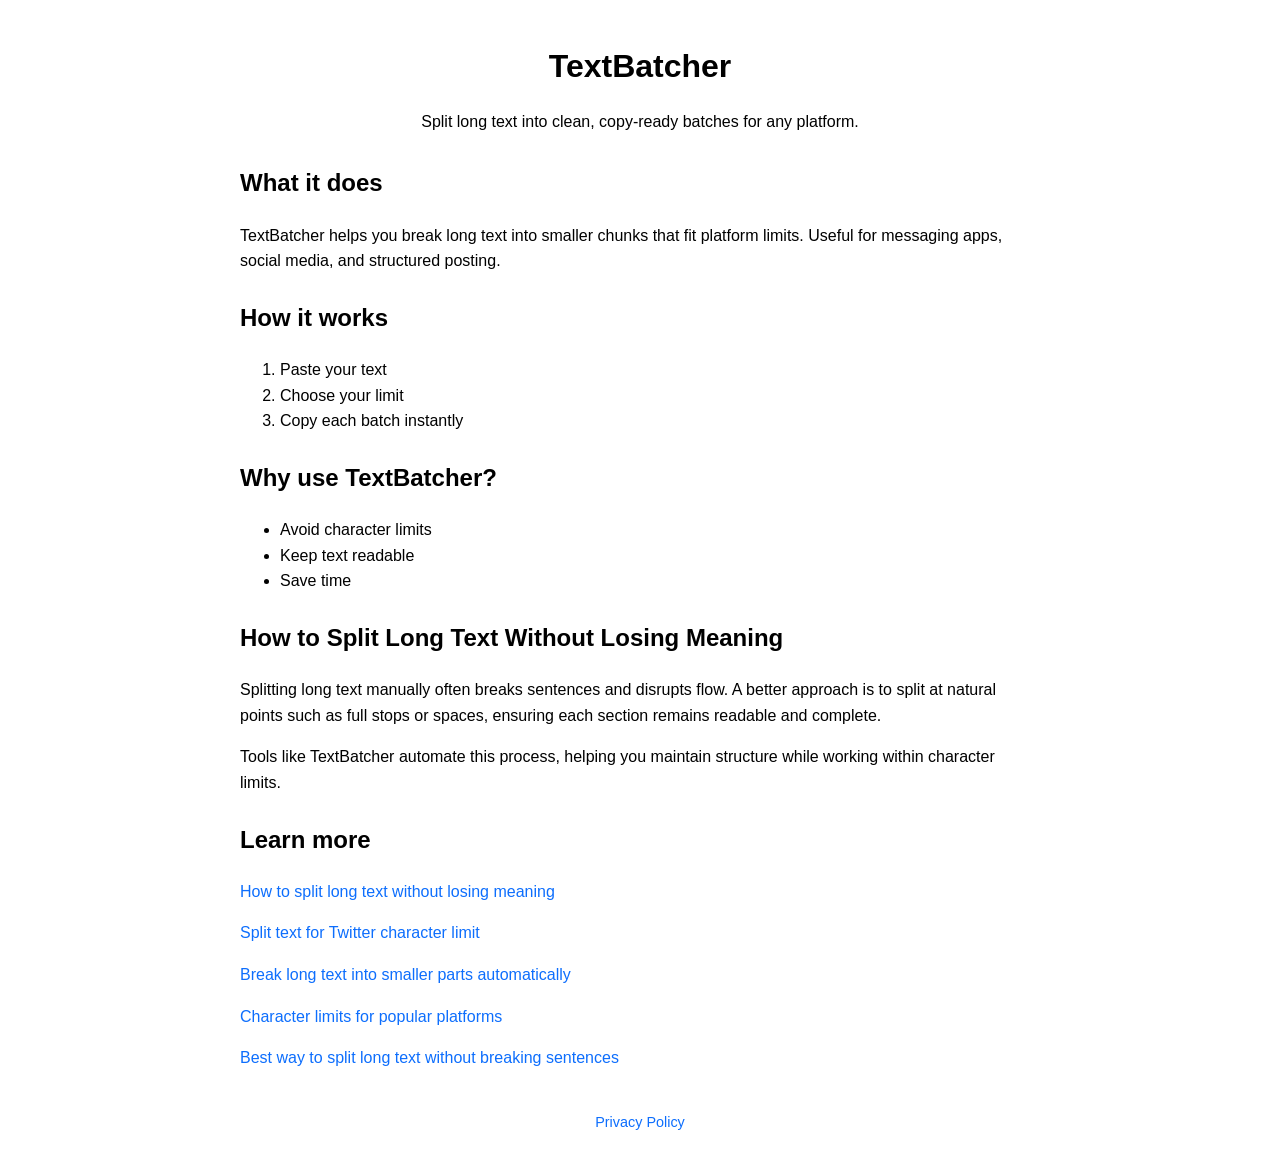
==== index.html @ be78a541 "Update index.html" ====
<!DOCTYPE html>
<html lang="en">

<head>
    <meta charset="UTF-8">
    <meta name="viewport" content="width=device-width, initial-scale=1.0">
    <meta name="google-site-verification" content="Lt-upDGuOj6tZTt1Ioghg00cQUxQC1c4uGt5g_87E88" />
    <title>TextBatcher</title>
    <link rel="stylesheet" href="style.css">
</head>

<body>

    <header>
        <h1>TextBatcher</h1>
        <p>Split long text into clean, copy-ready batches for any platform.</p>
    </header>

    <main>

        <section>
            <h2>What it does</h2>
            <p>
                TextBatcher helps you break long text into smaller chunks that fit platform limits.
                Useful for messaging apps, social media, and structured posting.
            </p>
        </section>

        <section>
            <h2>How it works</h2>
            <ol>
                <li>Paste your text</li>
                <li>Choose your limit</li>
                <li>Copy each batch instantly</li>
            </ol>
        </section>

        <section>
            <h2>Why use TextBatcher?</h2>
            <ul>
                <li>Avoid character limits</li>
                <li>Keep text readable</li>
                <li>Save time</li>
            </ul>
        </section>

        <section>
            <h2>How to Split Long Text Without Losing Meaning</h2>
            <p>
                Splitting long text manually often breaks sentences and disrupts flow.
                A better approach is to split at natural points such as full stops or spaces,
                ensuring each section remains readable and complete.
            </p>
            <p>
                Tools like TextBatcher automate this process, helping you maintain structure
                while working within character limits.
            </p>
        </section>

        <section>
            <h2>Learn more</h2>
            <p>
                <a href="how-to-split-text.html">
                    How to split long text without losing meaning
                </a>
            </p>
            <p>
                <a href="twitter-text-limit.html">
                    Split text for Twitter character limit
                </a>
            </p>
            <p>
                <a href="split-text-automatically.html">
                    Break long text into smaller parts automatically
                </a>
            </p>
            <p>
                <a href="character-limits-guide.html">
                    Character limits for popular platforms
                </a>
            </p>
            <p>
                <a href="best-way-to-split-text.html">
                    Best way to split long text without breaking sentences
                </a>
            </p>
        </section>

    </main>

    <footer>
        <p>
            <a href="privacy.html">Privacy Policy</a>
        </p>
    </footer>

</body>

</html>
---- style.css ----
body {
  font-family: Arial, sans-serif;
  max-width: 800px;
  margin: auto;
  padding: 20px;
  line-height: 1.6;
}

header {
  text-align: center;
  margin-bottom: 30px;
}

h1 {
  margin-bottom: 5px;
}

section {
  margin-bottom: 25px;
}

a {
  color: #0d6efd;
  text-decoration: none;
}

a:hover {
  text-decoration: underline;
}

footer {
  margin-top: 40px;
  text-align: center;
  font-size: 0.9rem;
}
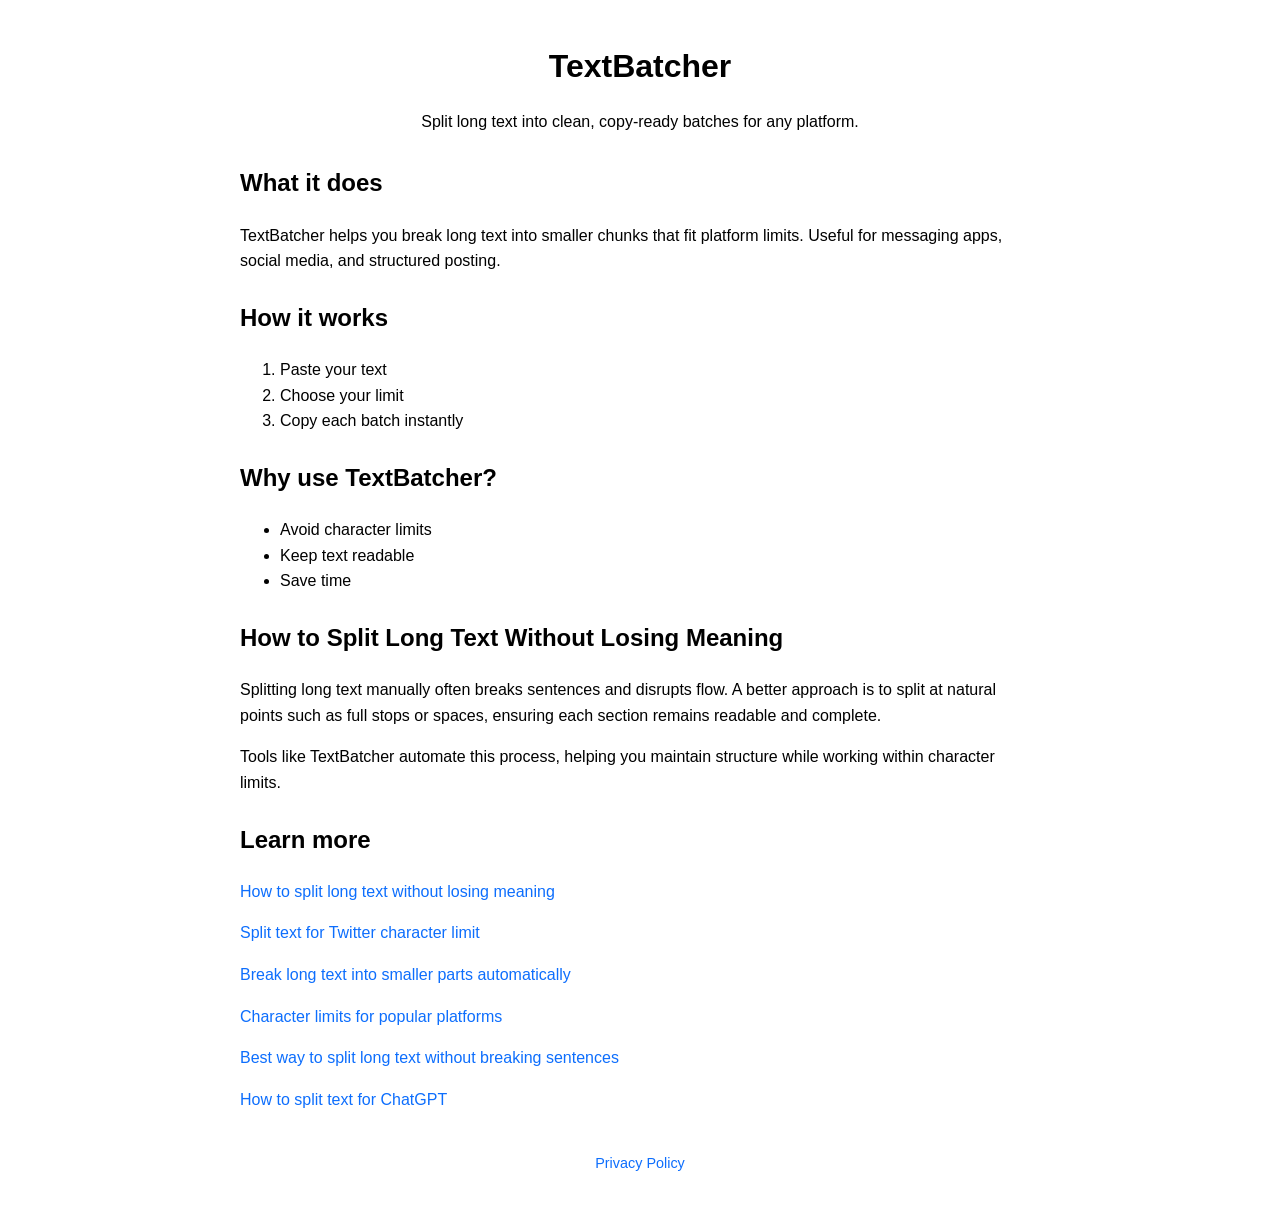
==== commit 863f7e2b: "Update index.html" ====
--- a/index.html
+++ b/index.html
@@ -84,6 +84,11 @@
                     Best way to split long text without breaking sentences
                 </a>
             </p>
+            <p>
+                <a href="how-to-split-text-for-chatgpt.html">
+                    How to split text for ChatGPT
+                </a>
+            </p>
         </section>
 
     </main>
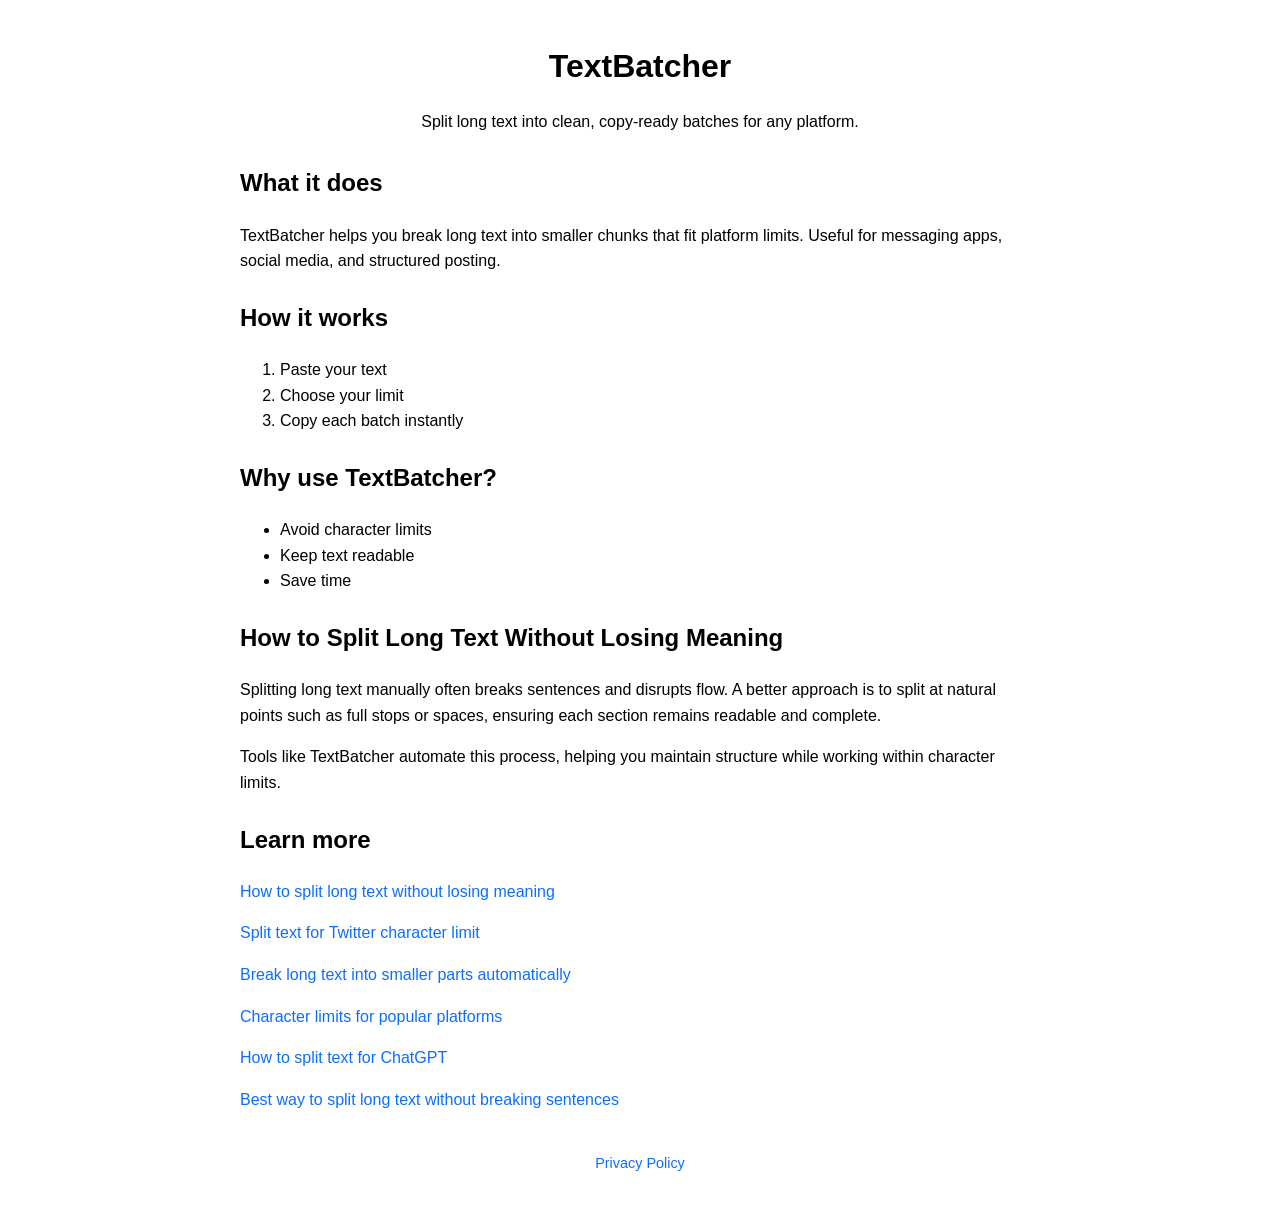
==== commit 19858cd9: "Update index.html" ====
--- a/index.html
+++ b/index.html
@@ -80,15 +80,16 @@
                 </a>
             </p>
             <p>
+                <a href="how-to-split-text-for-chatgpt.html">
+                    How to split text for ChatGPT
+                </a>
+            </p>
+            <p>
                 <a href="best-way-to-split-text.html">
                     Best way to split long text without breaking sentences
                 </a>
             </p>
-            <p>
-                <a href="how-to-split-text-for-chatgpt.html">
-                    How to split text for ChatGPT
-                </a>
-            </p>
+
         </section>
 
     </main>
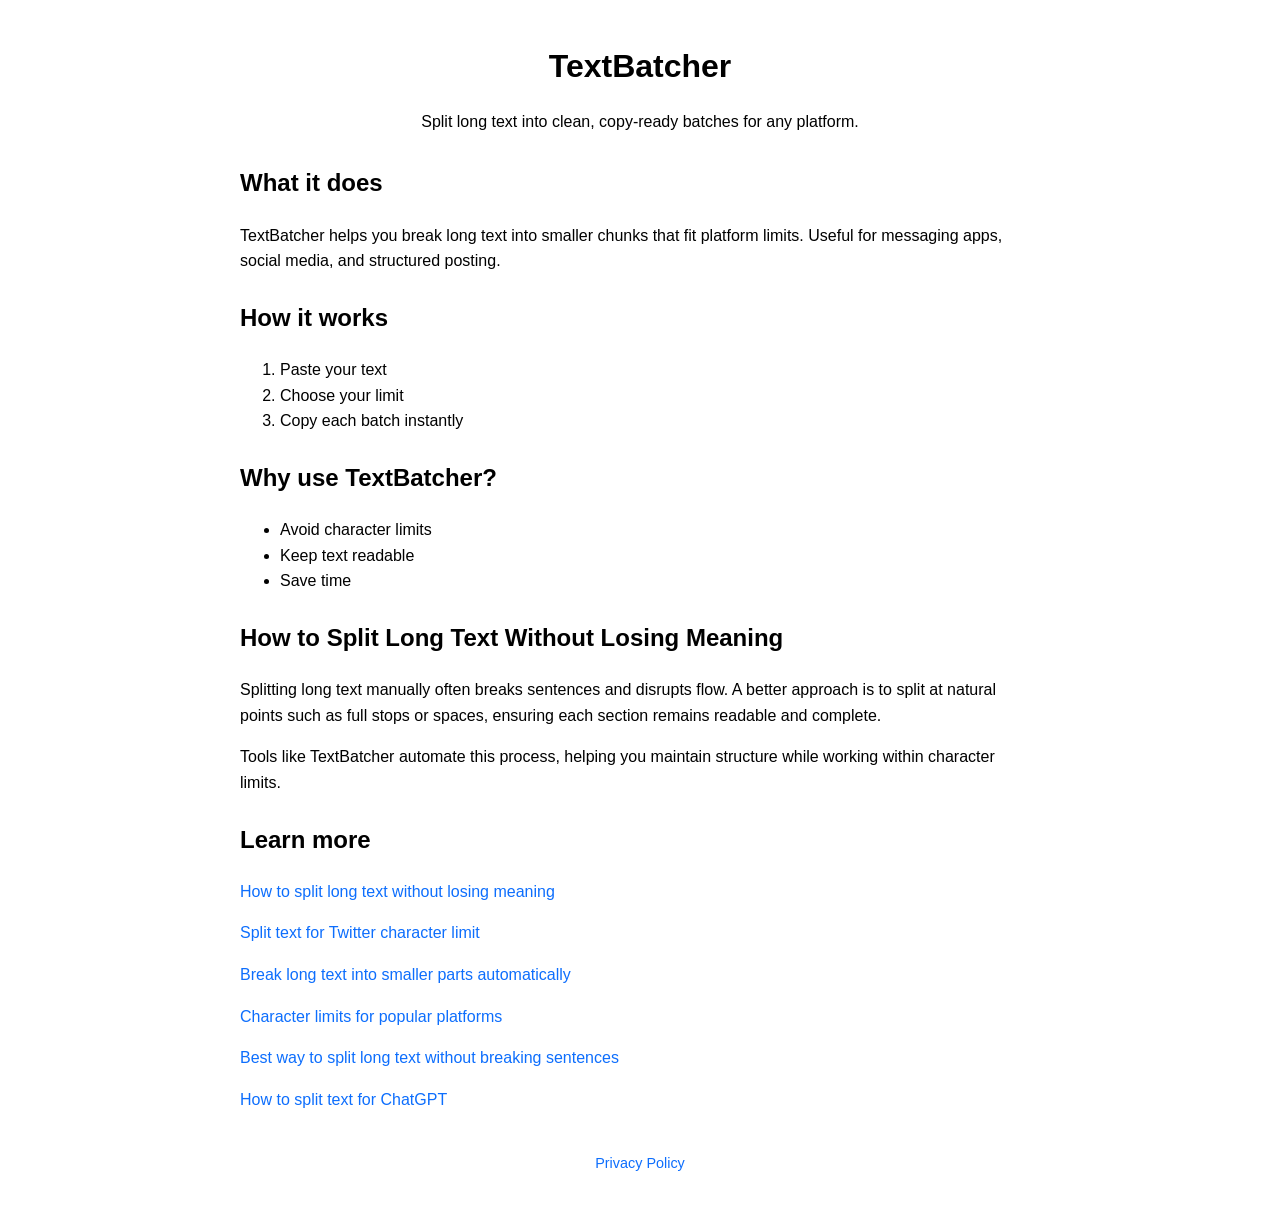
==== commit 49b480c4: "Update index.html" ====
--- a/index.html
+++ b/index.html
@@ -80,16 +80,15 @@
                 </a>
             </p>
             <p>
+                <a href="best-way-to-split-text.html">
+                    Best way to split long text without breaking sentences
+                </a>
+            </p>
+            <p>
                 <a href="how-to-split-text-for-chatgpt.html">
                     How to split text for ChatGPT
                 </a>
             </p>
-            <p>
-                <a href="best-way-to-split-text.html">
-                    Best way to split long text without breaking sentences
-                </a>
-            </p>
-
         </section>
 
     </main>
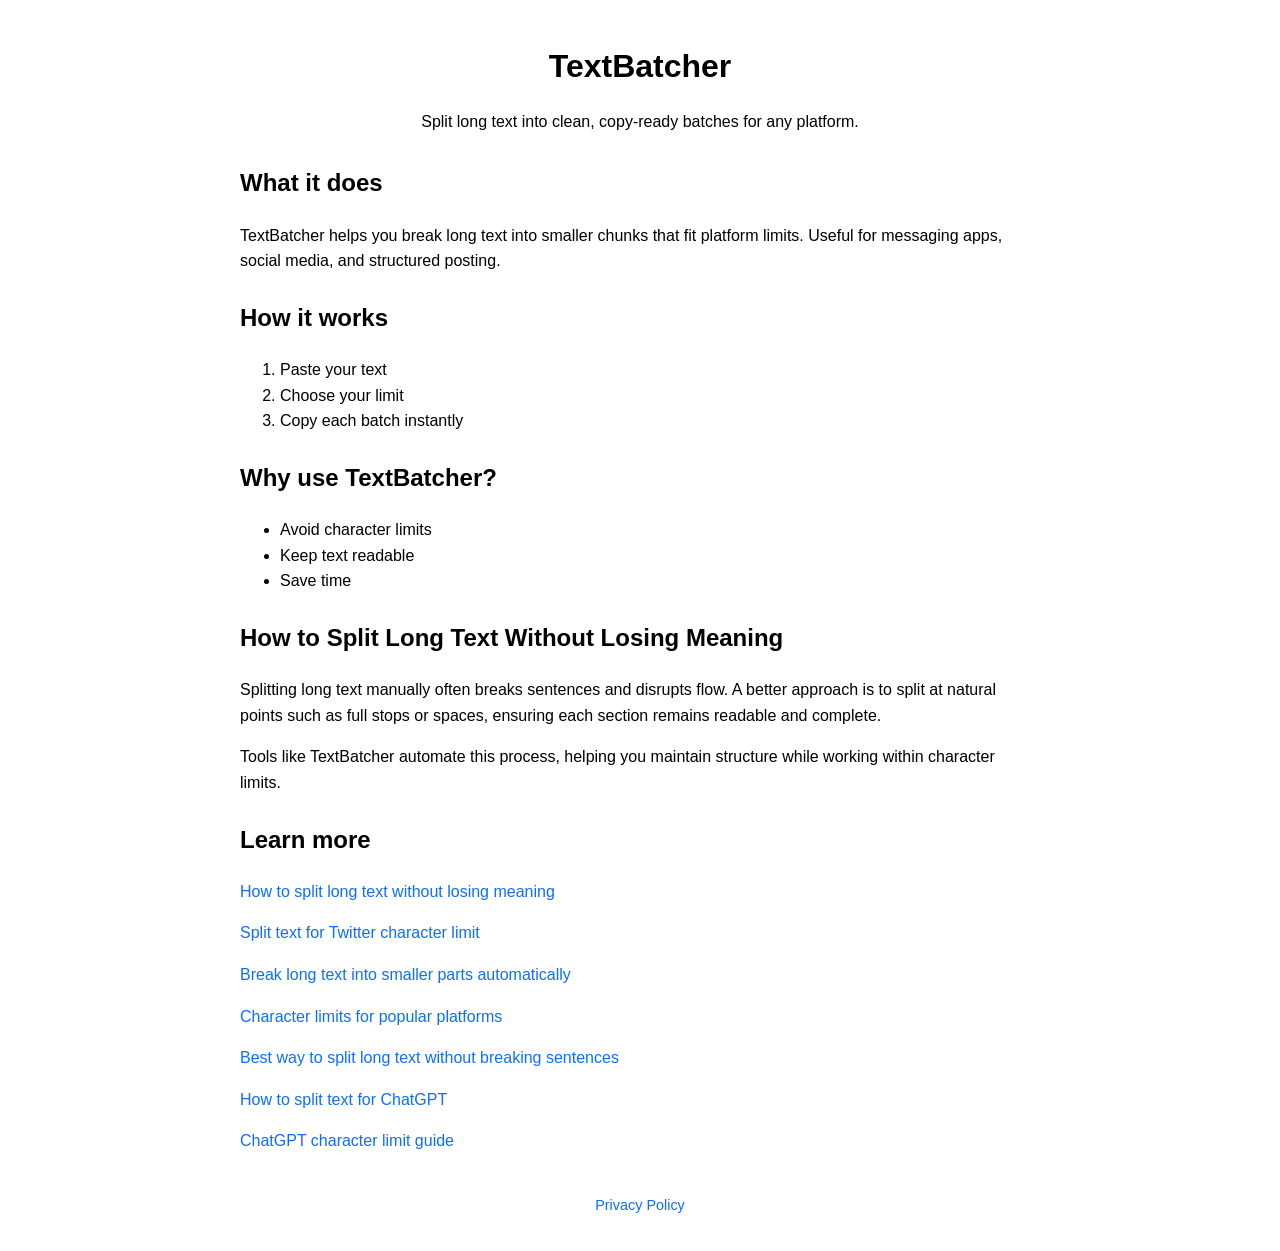
==== commit d0d4cea7: "Update index.html" ====
--- a/index.html
+++ b/index.html
@@ -89,6 +89,11 @@
                     How to split text for ChatGPT
                 </a>
             </p>
+            <p>
+                <a href="chatgpt-character-limit.html">
+                    ChatGPT character limit guide
+                </a>
+            </p>
         </section>
 
     </main>
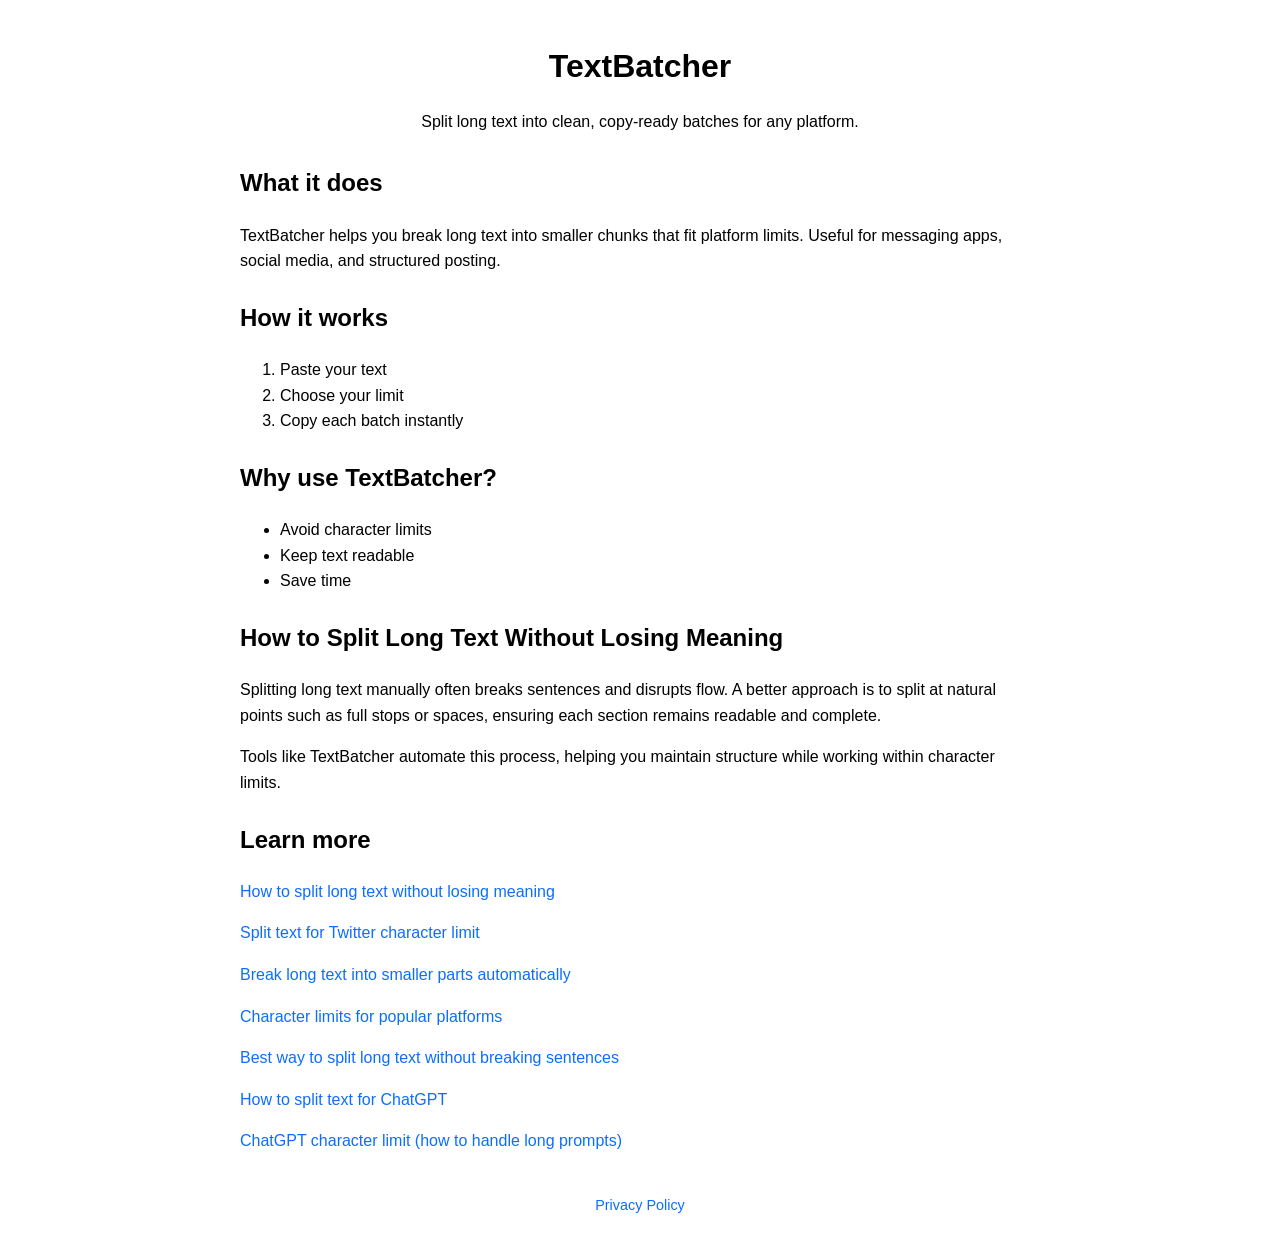
==== commit 181acd45: "Update index.html" ====
--- a/index.html
+++ b/index.html
@@ -91,7 +91,7 @@
             </p>
             <p>
                 <a href="chatgpt-character-limit.html">
-                    ChatGPT character limit guide
+                    ChatGPT character limit (how to handle long prompts)
                 </a>
             </p>
         </section>
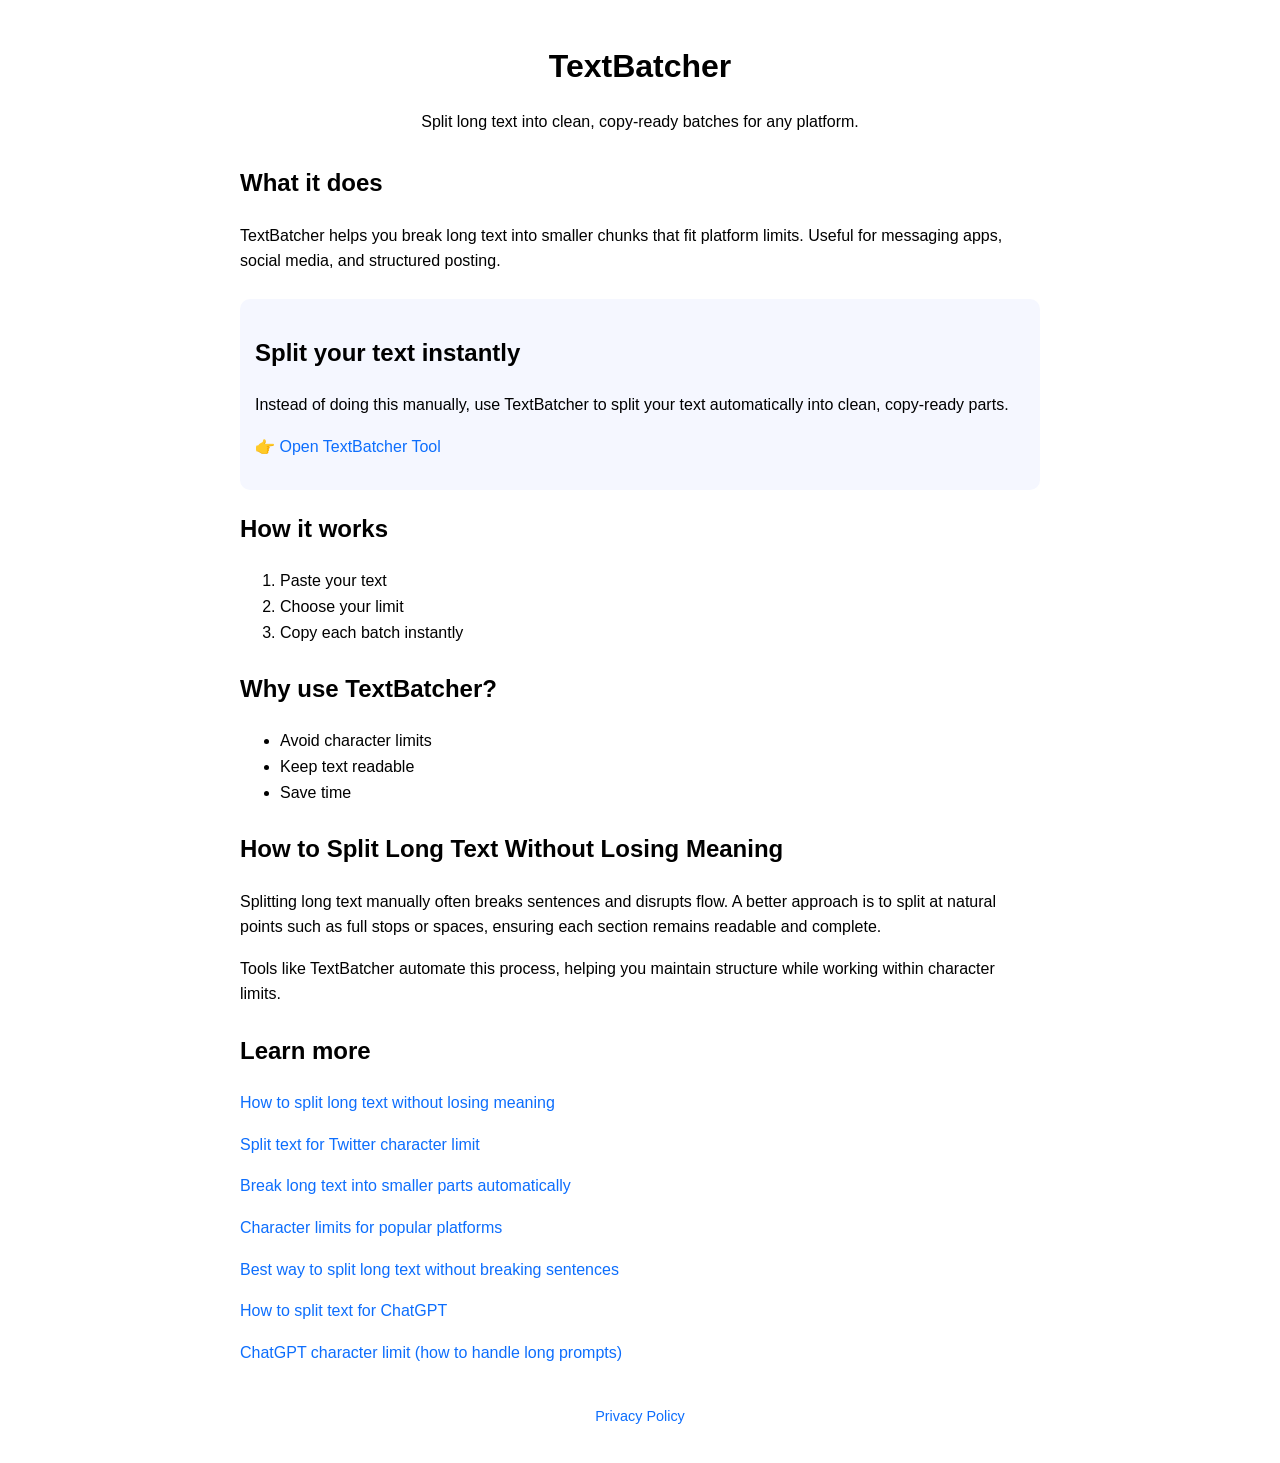
==== commit a9a08787: "Update index.html" ====
--- a/index.html
+++ b/index.html
@@ -23,6 +23,18 @@
             <p>
                 TextBatcher helps you break long text into smaller chunks that fit platform limits.
                 Useful for messaging apps, social media, and structured posting.
+            </p>
+        </section>
+        <section style="background:#f5f7ff;padding:15px;border-radius:10px;margin:20px 0;">
+            <h2>Split your text instantly</h2>
+            <p>
+                Instead of doing this manually, use TextBatcher to split your text automatically
+                into clean, copy-ready parts.
+            </p>
+            <p>
+                👉 <a href="https://robertkiplangat.github.io/textbatcher-site/">
+                    Open TextBatcher Tool
+                </a>
             </p>
         </section>
 
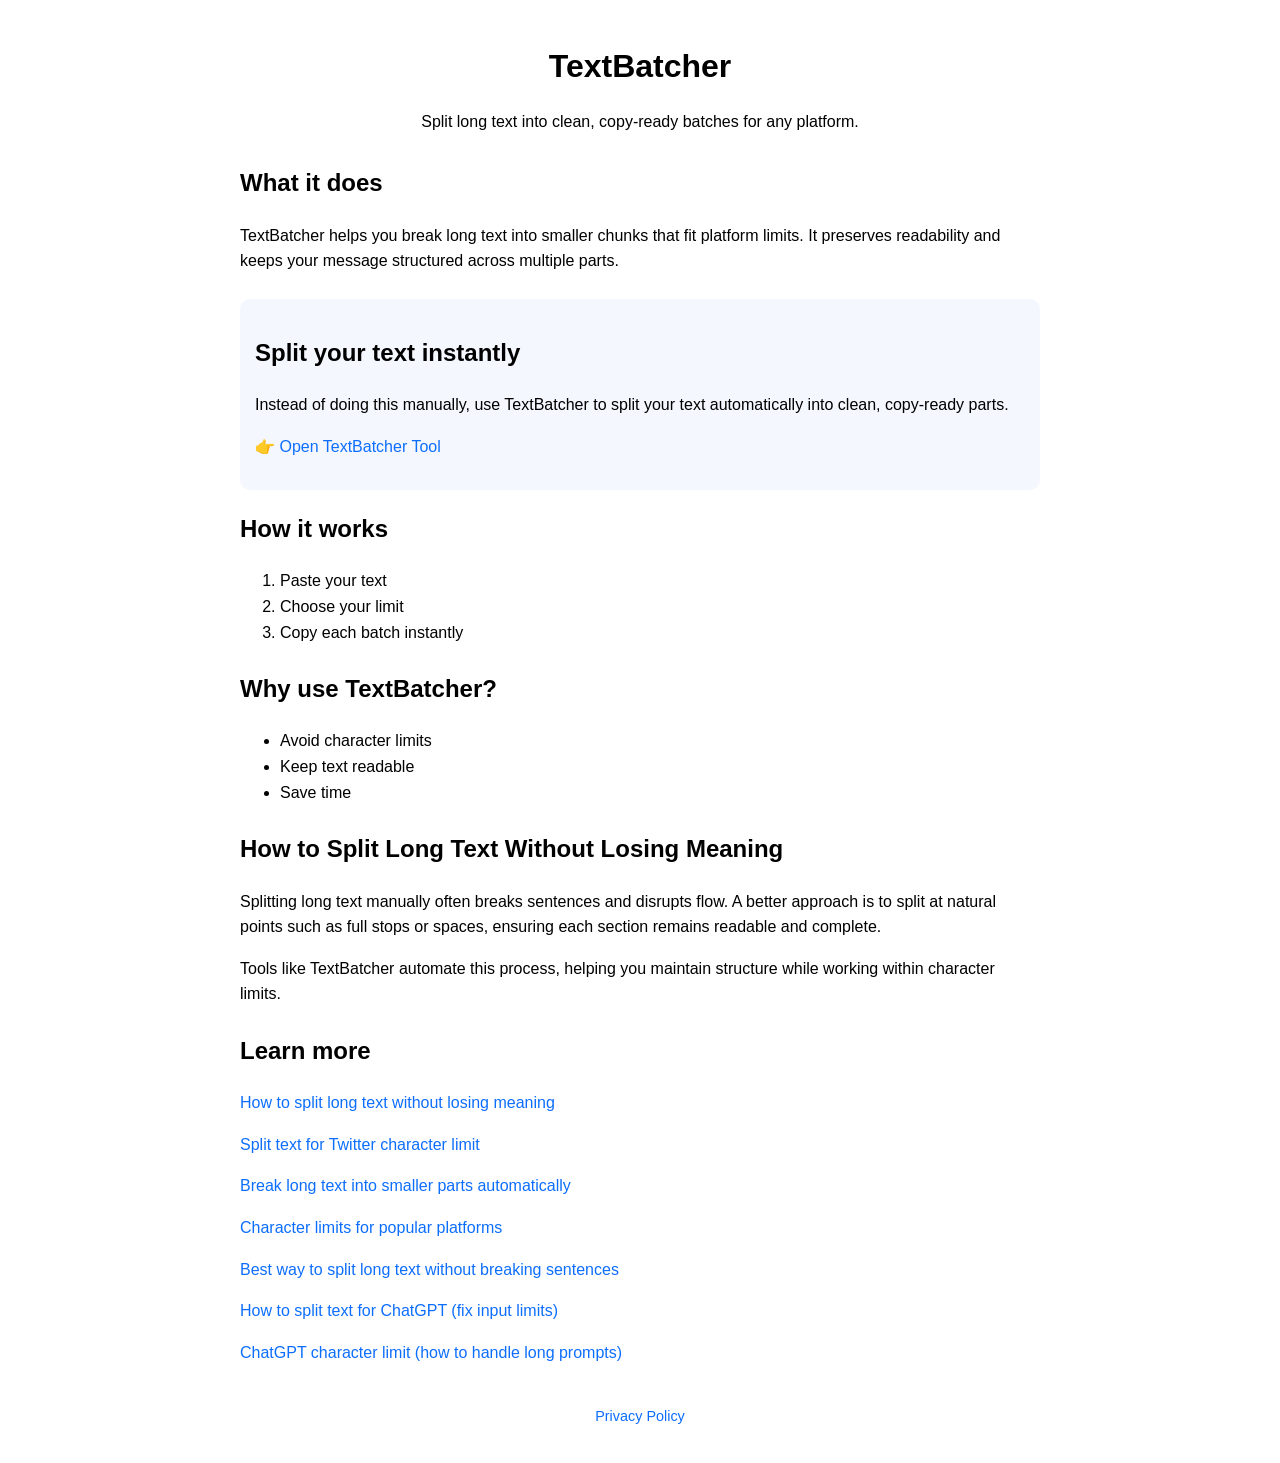
==== commit 6bb40cd0: "Update index.html" ====
--- a/index.html
+++ b/index.html
@@ -5,7 +5,12 @@
     <meta charset="UTF-8">
     <meta name="viewport" content="width=device-width, initial-scale=1.0">
     <meta name="google-site-verification" content="Lt-upDGuOj6tZTt1Ioghg00cQUxQC1c4uGt5g_87E88" />
-    <title>TextBatcher</title>
+
+    <title>TextBatcher — Split Long Text Into Clean, Copy-Ready Parts</title>
+
+    <meta name="description"
+        content="Split long text into smaller, clean, copy-ready parts without breaking sentences. Perfect for ChatGPT, Twitter, WhatsApp, and more.">
+
     <link rel="stylesheet" href="style.css">
 </head>
 
@@ -22,9 +27,11 @@
             <h2>What it does</h2>
             <p>
                 TextBatcher helps you break long text into smaller chunks that fit platform limits.
-                Useful for messaging apps, social media, and structured posting.
+                It preserves readability and keeps your message structured across multiple parts.
             </p>
         </section>
+
+        <!-- CTA BLOCK -->
         <section style="background:#f5f7ff;padding:15px;border-radius:10px;margin:20px 0;">
             <h2>Split your text instantly</h2>
             <p>
@@ -71,41 +78,49 @@
 
         <section>
             <h2>Learn more</h2>
+
             <p>
                 <a href="how-to-split-text.html">
                     How to split long text without losing meaning
                 </a>
             </p>
+
             <p>
                 <a href="twitter-text-limit.html">
                     Split text for Twitter character limit
                 </a>
             </p>
+
             <p>
                 <a href="split-text-automatically.html">
                     Break long text into smaller parts automatically
                 </a>
             </p>
+
             <p>
                 <a href="character-limits-guide.html">
                     Character limits for popular platforms
                 </a>
             </p>
+
             <p>
                 <a href="best-way-to-split-text.html">
                     Best way to split long text without breaking sentences
                 </a>
             </p>
+
             <p>
                 <a href="how-to-split-text-for-chatgpt.html">
-                    How to split text for ChatGPT
+                    How to split text for ChatGPT (fix input limits)
                 </a>
             </p>
+
             <p>
                 <a href="chatgpt-character-limit.html">
                     ChatGPT character limit (how to handle long prompts)
                 </a>
             </p>
+
         </section>
 
     </main>
